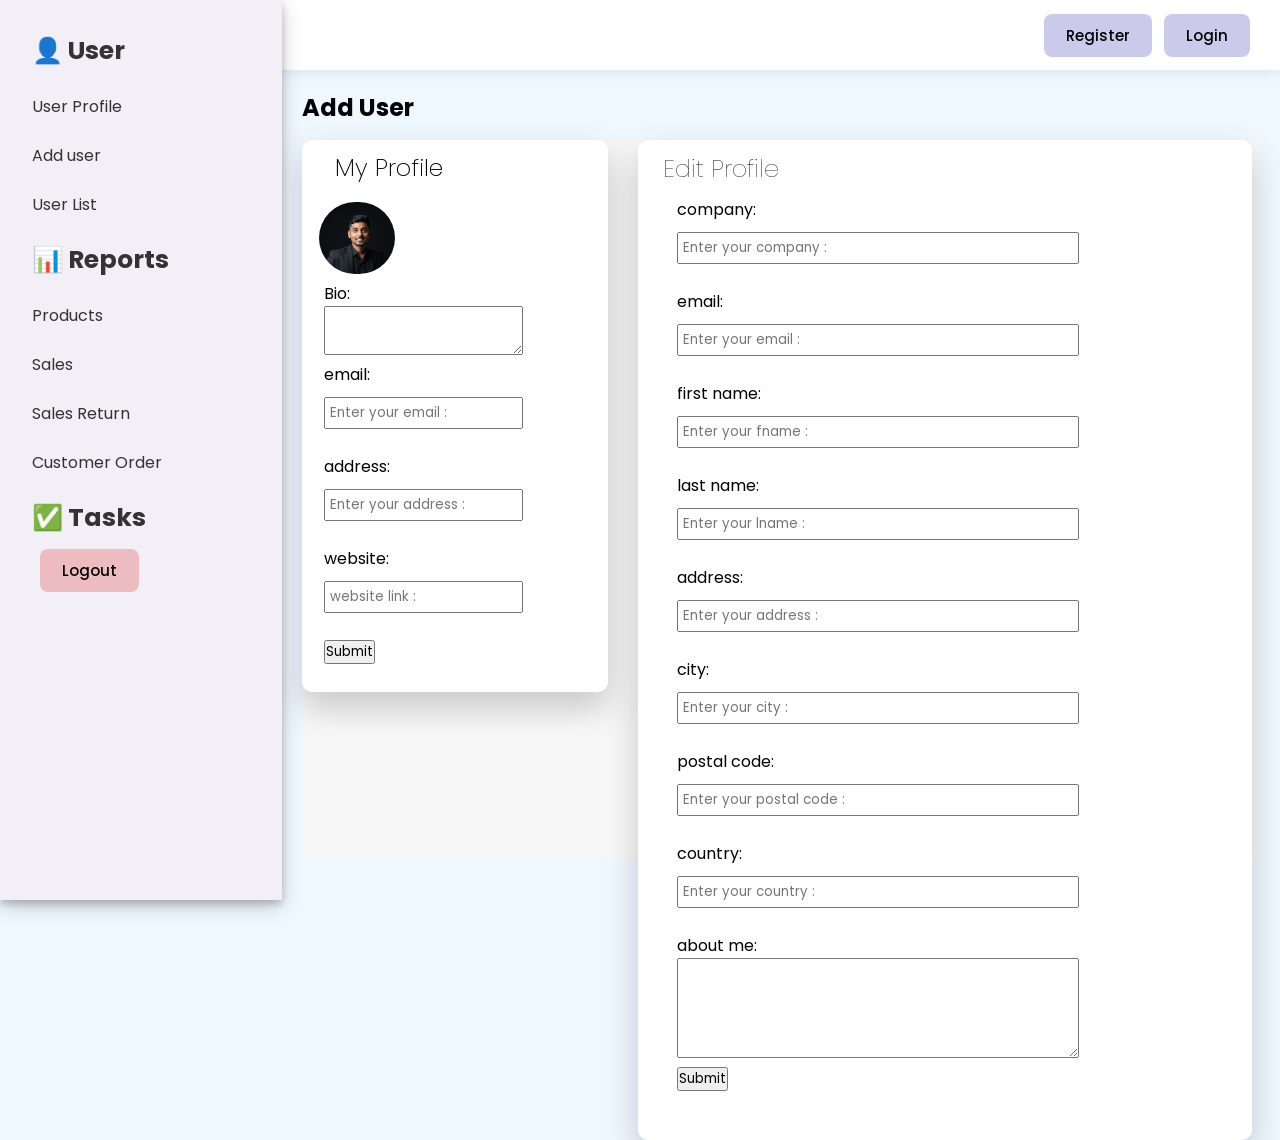
==== adduser.html @ d41ee900 "profile" ====
<!DOCTYPE html>
<html lang="en">
<head>
   <meta charset="UTF-8">
    <title>Adduser</title>
<link rel="preconnect" href="https://fonts.googleapis.com">
<link rel="preconnect" href="https://fonts.gstatic.com" crossorigin>
<link href="https://fonts.googleapis.com/css2?family=Poppins:wght@300;400;500;600;700&display=swap" rel="stylesheet">


   <link rel ="stylesheet" href="dashboard.css"/>
   <link rel ="stylesheet" href="adduser.css"/>






</head>
<body>
    
   <div class="sidebar">

    <ul>
        <li><a href=""><span style="font-size: 25px;font-weight: bold;">👤 User</span></a></li>
        <li><a href="dashboard.html">User Profile</a></li>
        <li><a href="adduser.html">Add user</a></li>
        <li><a href="userlist.html">User List</a></li>
    </ul>



     <ul>
        <li><a href=""><span style="font-size: 25px;font-weight: bold;">📊 Reports</span></a></li>
        <li><a href="product.html">Products</a></li>
        <li><a href="sales.html">Sales</a></li>
        <li><a href="">Sales Return</a></li>
        <li><a href="">Customer Order</a></li>


    </ul>


     <ul>
        <li><a href=""><span style="font-size: 25px;font-weight: bold;">✅ Tasks</span></a></li>

    </ul>

<div class="header-buttons" style="margin-left: 20px;">
    
        <button class="logout-btn">Logout</button>
    </div>

</div>



<header>

 <div class="header-buttons">
       <a href="Register.html"><button class="register-btn">Register</button></a>
       <a href="login.html"><button class="register-btn">Login</button></a>
    </div>



    


</header>



<section class="first-section">

<h1>Add User</h1>

<div class="main-form">




	<div class="main-form1">


<h2>My Profile</h2>
<div>
<img src ="images/Pratik.jpeg" alt ="pratik img" class="form-myimg">



</div>



<form action="/action_page.php">


  <label for="lname">Bio:</label><br>

<textarea name="message" rows="10" cols="30">
</textarea><br>


  <label for="lname">email:</label><br>
  <input type="text" id="lname" name="lname" placeholder="Enter your email :"><br><br>

 <label for="lname">address:</label><br>
  <input type="text" id="lname" name="lname" placeholder="Enter your address :"><br><br>


 <label for="lname">website:</label><br>
  <input type="text" id="lname" name="lname" placeholder="website link :"><br><br>



<button type = "submit">Submit</button>


</form> 






	</div>













<div class="main-form2">


<h2>Edit Profile</h2>


<form action="/action_page.php">


  <label for="fname">company:</label><br>
  <input type="text" id="fname" name="fname" placeholder="Enter your company :"><br><br>


  <label for="lname">email:</label><br>
  <input type="text" id="lname" name="lname" placeholder="Enter your email :"><br><br>

 <label for="lname">first name:</label><br>
  <input type="text" id="lname" name="lname" placeholder="Enter your fname :"><br><br>


 <label for="lname">last name:</label><br>
  <input type="text" id="lname" name="lname" placeholder="Enter your lname :"><br><br>


 <label for="lname">address:</label><br>
  <input type="text" id="lname" name="lname" placeholder="Enter your address :"><br><br>



 <label for="lname">city:</label><br>
  <input type="text" id="lname" name="lname" placeholder="Enter your city :"><br><br>



 <label for="lname">postal code:</label><br>
  <input type="text" id="lname" name="lname" placeholder="Enter your postal code :"><br><br>



 <label for="lname">country:</label><br>
  <input type="text" id="lname" name="lname" placeholder="Enter your country :"><br><br>


 <label for="lname">about me:</label><br>

<textarea name="message" rows="10" cols="30">
</textarea>

<br>

<button type = "submit">Submit</button>


</form> 





	</div>




</div>



</section>













</body>
</html>
---- dashboard.css ----
*{
    margin: 0;
    padding: 0;
    box-sizing: border-box;
font-family: 'Poppins', sans-serif;


}

body{
    background-color: aliceblue;
}




header{

    
max-width:100%;
background:white;
height:70px;
box-shadow:0 0 15px rgba(0,0,0,0.1);
position:sticky;
top:0;
z-index:1000;





}

header{
    max-width:100%;
    background:white;
    height:70px;
    box-shadow:0 0 15px rgba(0,0,0,0.1);
    position:sticky;
    top:0;
    z-index:999;

    display:flex;
    justify-content:flex-end;
    align-items:center;
    padding-right:30px;
}

.header-buttons{
    display:flex;
    gap:12px;
}






.header-buttons button{
    border:none;
    padding:10px 22px;
    border-radius:8px;
    font-size:15px;
    font-weight:500;
    cursor:pointer;
    transition:0.3s;
}

.register-btn{
    background:#cccaea;
    color:black;
}


.register-btn:hover{
    background:#e3e2f4;
}






.login-btn{
    background:#cdf0d5;
    color:black;
}


.login-btn:hover{
    background:#bfe6c7;
}






.logout-btn{
    background:#edbcc1;
    color:black;
}

.logout-btn:hover{
    background:#e8a8ae;
}










.sidebar{
    height: 100vh;
    width: 22%;
    background-color: rgb(243, 239, 246);
    box-shadow: 0 4px 8px rgba(0,0,0,0.2),
                0 6px 20px rgba(0,0,0,0.19);
    position: fixed;
    top: 0;
    left: 0;
    z-index: 1000;
    padding: 20px;
}



.sidebar ul{
    list-style: none;
}






.sidebar ul li a{
    text-decoration: none;
    color: #333;
    display: block;
    padding: 12px;
    border-radius: 8px;
    transition: 0.3s;
    font-family: 'Poppins', sans-serif;



}





.sidebar ul li a:hover{
    background-color: #ecebfe;
    color: blue;
}





.first-section{
    margin-left: 22%;
    width: 78%;
    min-height: 30vh;
    padding: 20px;
}


.first-div{

    height: 119px;
    width: 413px;
    display: flex;
    /* gap: 39px; */
    float: left;
    margin-left: 40px;



}





.profile{

   height: 229px;
    width: 401px;
    margin-bottom: 68px;
    background-color: #a574df;
    border-radius: 27px;
 box-shadow: 0 4px 8px 0 rgba(0, 0, 0, 0.2), 0 6px 20px 0 rgba(0, 0, 0, 0.19);
margin-left:48px;

}

.profile h2{
font-weight: bold;
    margin-left: 25px;
    /* margin-top: 10px; */
    padding-top: 10px;
    color: white;

}

.profile h4{
    font-weight: 100;
    margin-left: 25px;
    /* margin-top: 10px; */
    padding-top: 10px;
    color: white;

}


.profile button{

margin-top: 75px;
    padding: 8px;
    width: 117px;
    margin-left: 57px;
background-color:#8f8fe2;
border-radius:10px;
transition:0.5s;
}

.profile button:hover{
background-color:white;


}



.first-div2{

height: 100px;
    width: 170px;
    background-color: #eee3e3;
    display: flex;
    border: 1px solid grey;
    border-radius: 28px;
    display: inline-block;
    margin-left: 24px;
transition:1s;


}



.first-div2:hover{

box-shadow:0 15px 35px rgba(0,0,0,0.2);


}

.first-div2 h3{

margin-top: 16px;
    margin-left: 43px;


}

.first-div2 h5{
    margin-top: 2px;
    margin-left: 52px;
    font-weight: 100;
}





.second-section{
    margin-left: 22%;
    width: 78%;
    min-height: 100vh;
    padding: 20px;
}
---- adduser.css ----
.main-form{
    width: 100%;
    height: 80vh;
    background-color: #f7f7f7;
    display: flex;
    flex-wrap: wrap;
    gap: 30px;
    margin-top: 15px;
}


.main-form1{

    width: 32%;
    height: 552px;
    background: white;
box-shadow:0 15px 35px rgba(0,0,0,0.2);
border-radius:10px;

}


.main-form1 h2{
    margin-left: 33px;
    margin-top: 10px;
    font-weight: 200;

}


.main-form1 form{

    margin-left: 22px;

}


.main-form1 form input{
 
    padding: 4px;
    margin-top: 10px;
   width:70%;
}


.main-form1 form textarea{
    width: 70%;
    height: 49px;
}









.form-myimg{
    width: 76px;
    border-radius: 39px;
    margin-left: 17px;
    margin-top: 17px;

}














.main-form2{

       width: 64%;
    height: 1000px;
    background: white;
box-shadow:0 15px 35px rgba(0,0,0,0.2);
border-radius:10px;


}

.main-form2 form{

    margin-left: 39px;
}


.main-form2 textarea{
width: 70%;
    height: 100px;


}


.main-form2 h2{

    padding: 11px;
    font-weight: 100;
    margin-left: 14px;
}

.main-form2 form input{
    
    padding: 4px;
    margin-top: 10px;
   width:70%;
}
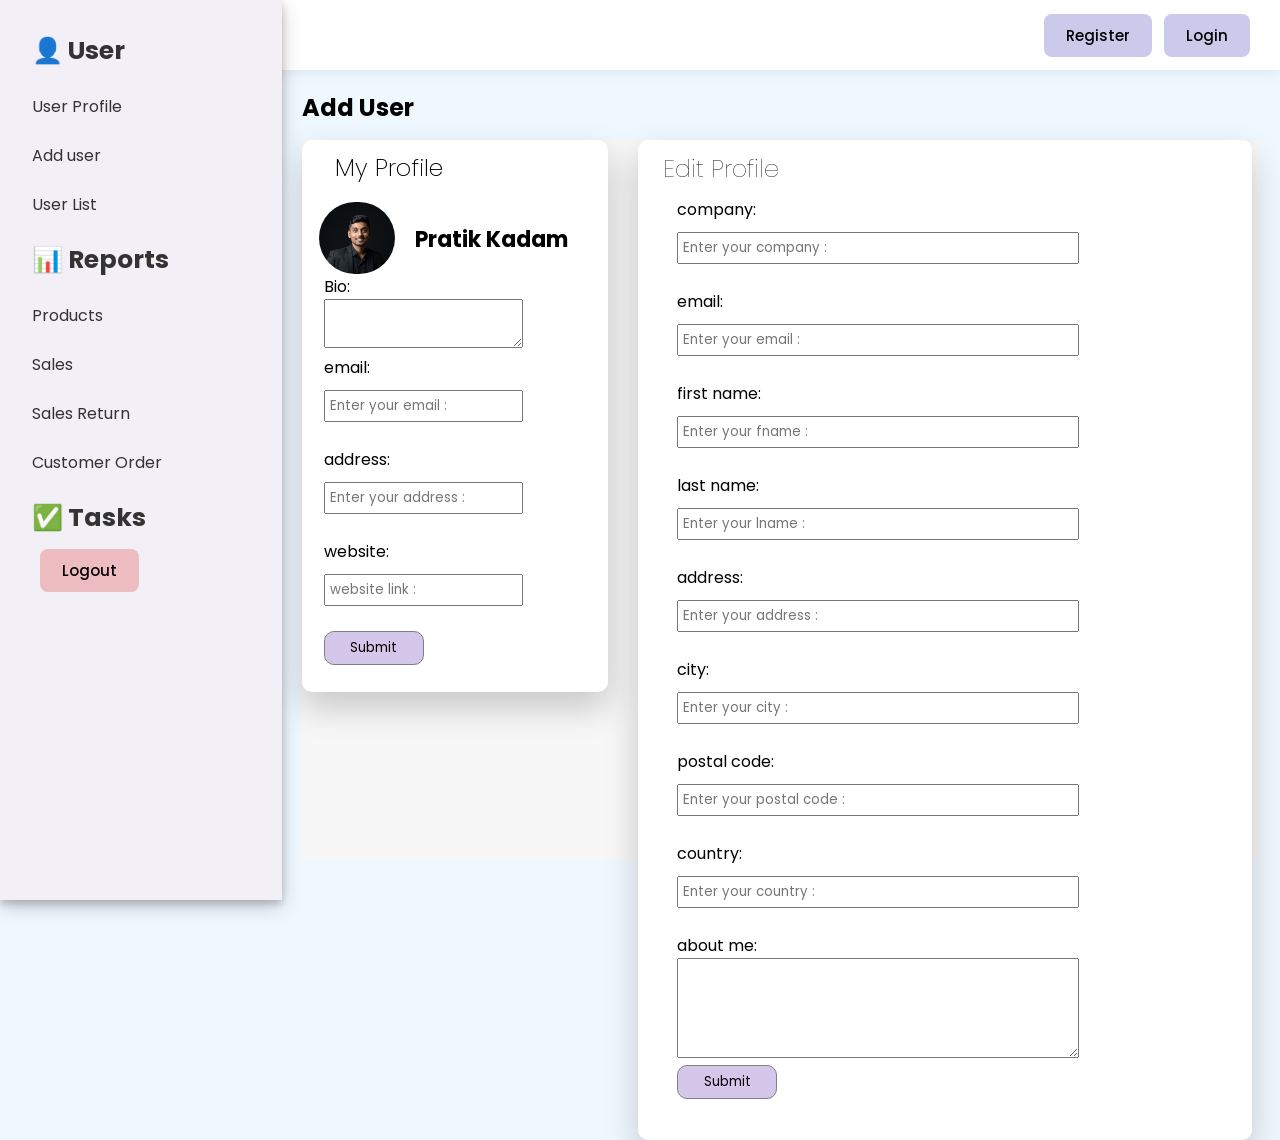
==== commit 88ab03f0: "btn color" ====
--- a/adduser.html
+++ b/adduser.html
@@ -23,7 +23,7 @@
 
     <ul>
         <li><a href=""><span style="font-size: 25px;font-weight: bold;">👤 User</span></a></li>
-        <li><a href="dashboard.html">User Profile</a></li>
+        <li><a href="index.html">User Profile</a></li>
         <li><a href="adduser.html">Add user</a></li>
         <li><a href="userlist.html">User List</a></li>
     </ul>
@@ -84,9 +84,10 @@
 
 
 <h2>My Profile</h2>
-<div>
+<div style="display:flex;gap: 20px;">
 <img src ="images/Pratik.jpeg" alt ="pratik img" class="form-myimg">
 
+<span style="margin-top:38px;font-size:22px;font-weight:bold">Pratik Kadam</span>
 
 
 </div>
@@ -114,7 +115,7 @@
 
 
 
-<button type = "submit">Submit</button>
+<button type = "submit" class="main-form-button">Submit</button>
 
 
 </form> 
@@ -188,7 +189,7 @@
 
 <br>
 
-<button type = "submit">Submit</button>
+<button type = "submit" class="main-form-button">Submit</button>
 
 
 </form> 
--- a/adduser.css
+++ b/adduser.css
@@ -49,6 +49,24 @@
     width: 70%;
     height: 49px;
 }
+
+
+.main-form-button{
+        width: 100px;
+    height: 34px;
+    border-radius: 10px;
+    border: 1px solid grey;
+    background: #d5c7ea;
+transition:1s;
+}
+
+
+.main-form-button:hover{
+    
+    background: white;
+}
+
+
 
 
 
